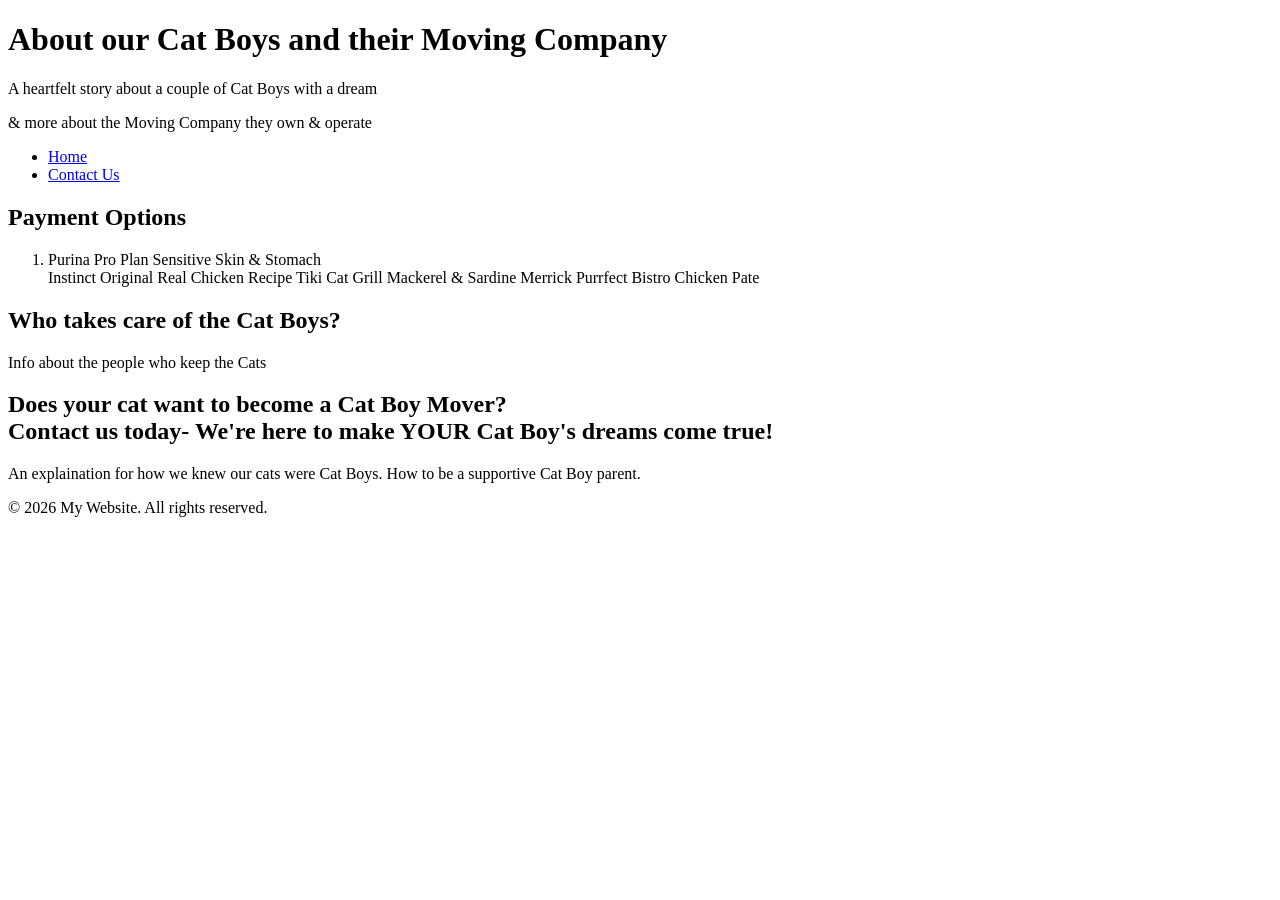
==== about.html @ 1dbc7316 "Add files via upload" ====
<!DOCTYPE html>
<html lang="en">
<head>
    <meta charset="UTF-8">
    <title>About our Cat Boys</title>
</head>

<body>

    <header>
        <h1>About our Cat Boys and their Moving Company</h1>
		<p>A heartfelt story about a couple of Cat Boys with a dream</p>
		<p>& more about the Moving Company they own & operate</p>
    </header>

    <nav>
        <ul>
            <li><a href="index.html">Home</a></li>
            <li><a href="contact.html">Contact Us</a></li>
        </ul>
    </nav>
	<section>
		<h2>Payment Options</h2>
		<ol>
			<li>Purina Pro Plan Sensitive Skin & Stomach</li>
			<l1>Instinct Original Real Chicken Recipe</l1>
			<l1>Tiki Cat Grill Mackerel & Sardine</l1>
			<l1>Merrick Purrfect Bistro Chicken Pate</l1>
		</ol>

		</p>
	</section>

    <section>
        <h2>Who takes care of the Cat Boys?</h2>
        <p>Info about the people who keep the Cats</p>
    </section>

    <section>
        <h2>Does your cat want to become a Cat Boy Mover? <br/>
			Contact us today- We're here to make YOUR Cat Boy's dreams come true!</h2>
        <p>
            An explaination for how we knew our cats were Cat Boys. How to be a supportive Cat Boy parent.
        </p>
    </section>

    <footer>
        <p>© 2026 My Website. All rights reserved.</p>
    </footer>

</body>
</html>
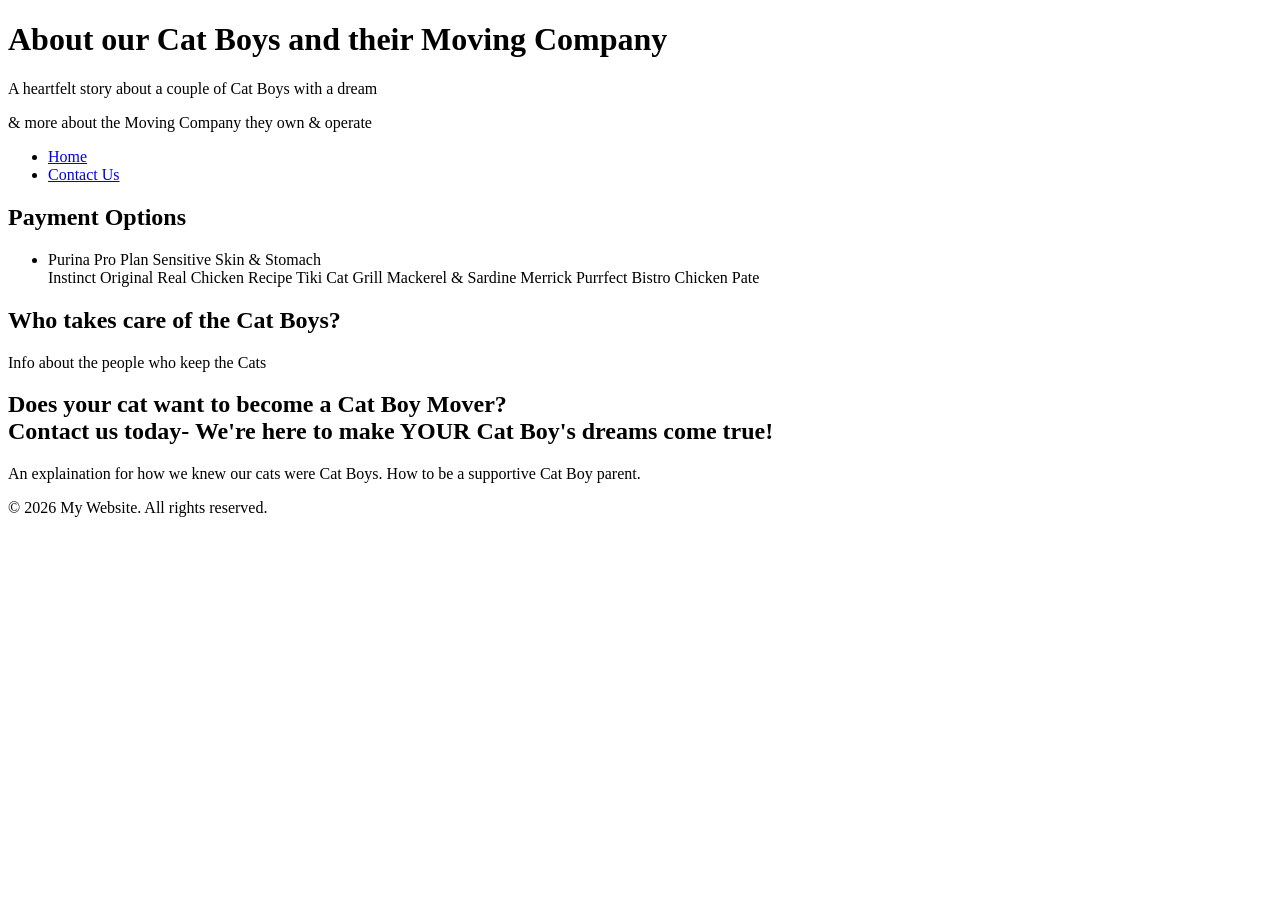
==== commit 7c52d0c7: "Add files via upload" ====
--- a/about.html
+++ b/about.html
@@ -21,12 +21,12 @@
     </nav>
 	<section>
 		<h2>Payment Options</h2>
-		<ol>
+		<ul>
 			<li>Purina Pro Plan Sensitive Skin & Stomach</li>
 			<l1>Instinct Original Real Chicken Recipe</l1>
 			<l1>Tiki Cat Grill Mackerel & Sardine</l1>
 			<l1>Merrick Purrfect Bistro Chicken Pate</l1>
-		</ol>
+		</ul>
 
 		</p>
 	</section>
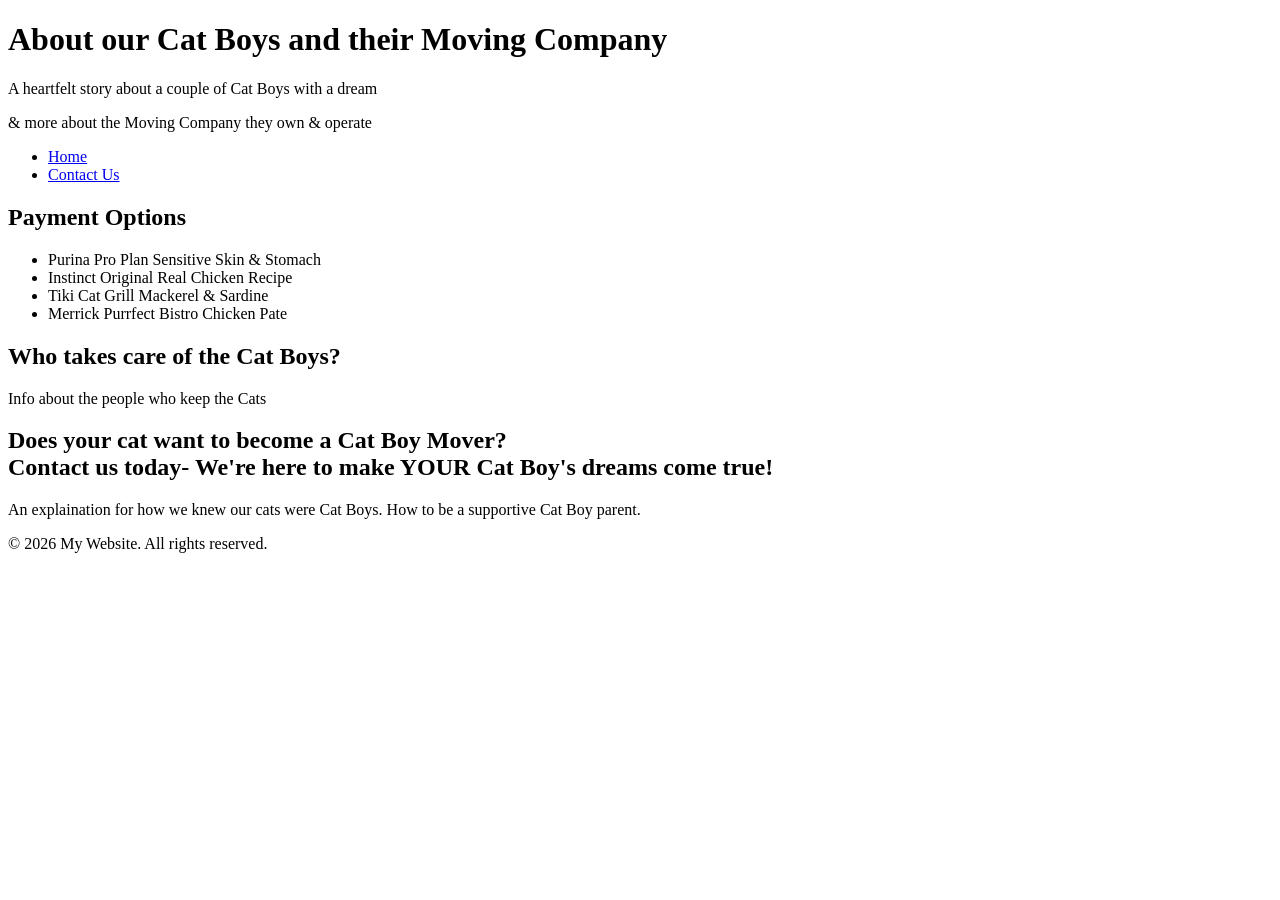
==== commit db860d1e: "Add files via upload" ====
--- a/about.html
+++ b/about.html
@@ -23,9 +23,9 @@
 		<h2>Payment Options</h2>
 		<ul>
 			<li>Purina Pro Plan Sensitive Skin & Stomach</li>
-			<l1>Instinct Original Real Chicken Recipe</l1>
-			<l1>Tiki Cat Grill Mackerel & Sardine</l1>
-			<l1>Merrick Purrfect Bistro Chicken Pate</l1>
+			<li>Instinct Original Real Chicken Recipe</li>
+			<li>Tiki Cat Grill Mackerel & Sardine</li>
+			<li>Merrick Purrfect Bistro Chicken Pate</li>
 		</ul>
 
 		</p>
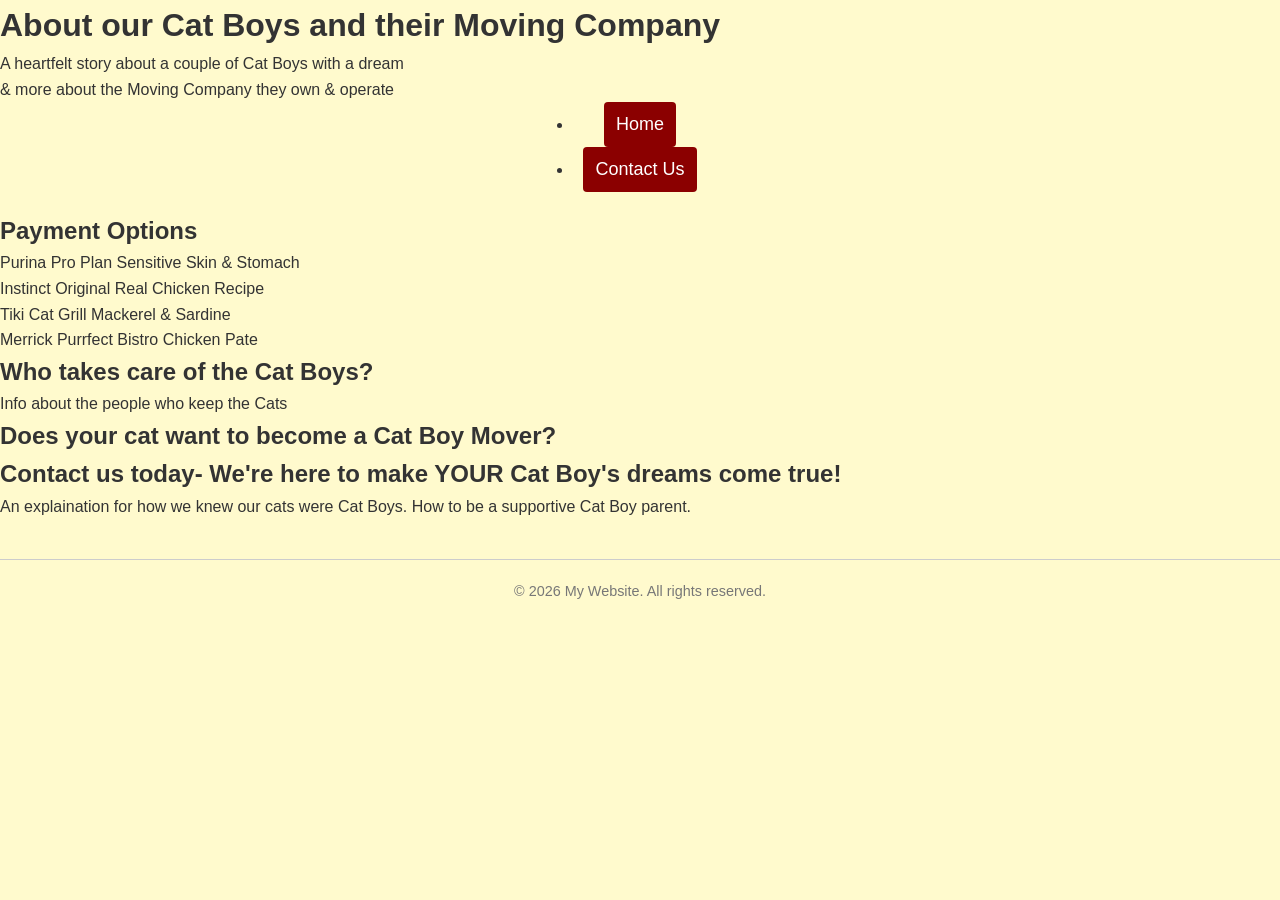
==== commit 8f874908: "Add files via upload" ====
--- a/about.html
+++ b/about.html
@@ -2,9 +2,10 @@
 <html lang="en">
 <head>
     <meta charset="UTF-8">
-    <title>About our Cat Boys</title>
+    <meta name="viewport" content="width=device-width, initial-scale=1.0">
+    <title>About Cat Boy Moving Company</title>
+    <link rel="stylesheet" href="style.css">
 </head>
-
 <body>
 
     <header>
@@ -12,11 +13,12 @@
 		<p>A heartfelt story about a couple of Cat Boys with a dream</p>
 		<p>& more about the Moving Company they own & operate</p>
     </header>
+</div>
 
     <nav>
         <ul>
             <li><a href="index.html">Home</a></li>
-            <li><a href="contact.html">Contact Us</a></li>
+            <li><a href="contactus.html">Contact Us</a></li>
         </ul>
     </nav>
 	<section>
--- a/style.css
+++ b/style.css
@@ -0,0 +1,119 @@
+/* Basic reset */
+* {
+    box-sizing: border-box;
+    margin: 0;
+    padding: 0;
+}
+
+body {
+    background-color: lemonchiffon;
+    color: #333;
+    font-family: 'Arial', sans-serif;
+    line-height: 1.6;
+}
+
+.container {
+    max-width: 960px;
+    margin: 0 auto;
+    padding: 20px;
+}
+
+.title {
+    text-align: center;
+    font-size: 50px;
+    color: darkred;
+    padding: 10px;
+    height: fit-content;
+    border: 3px solid darkred;
+    margin-bottom: 20px;
+}
+
+nav {
+    display: flex;
+    text-align: center;
+    justify-content: space-evenly;
+    margin-bottom: 20px;
+}
+
+nav a {
+    display: inline-block;
+    margin: 0 10px;
+    padding: 8px 12px;
+    font-size: 18px;
+    justify-content: stretch;
+    color: #fff;
+    background-color: darkred;
+    text-decoration: none;
+    border-radius: 4px;
+    transition: background-color 0.3s;
+}
+
+nav a:hover,
+nav a:focus {
+    background-color: #ca6666;
+}
+
+#quote {
+    display: flex;
+    align-content: center;
+    text-align: center;
+    font-style: italic;
+    padding: 16px;
+    border-radius: 4px;
+    font-size: 18px;
+    color: lemonchiffon;
+    background-color: #333;
+    max-width: 400px;
+}
+#team,
+#services {
+    display: inline-flex;
+    flex-direction: column;
+    
+    justify-content: center;
+    font-size: 18px;
+
+}
+
+/* #services {
+    flex-direction: column;
+    align-content: center;
+    display: flex;
+    flex-wrap: wrap;
+    align-items: center;
+    gap: 20px; */
+
+
+/* #services {} {
+    flex-direction: column;
+    position: relative;
+    display: inline-block;
+    align-items: center;
+    width: 75%;
+    border: 2px solid #8B0000; */
+    
+
+#services ul {
+    list-style-type: square;
+    padding-left: 20px;
+}
+
+.intro {
+    text-align: center;
+    font-size: 1.25rem;
+    margin: 20px 0;
+}
+
+footer {
+    text-align: center;
+    font-size: 0.9rem;
+    color: #777;
+    margin-top: 40px;
+    padding-top: 20px;
+    border-top: 1px solid #ccc;
+}
+
+hr {
+    border: 1px solid #8B0000;
+    margin: 40px 0;
+}
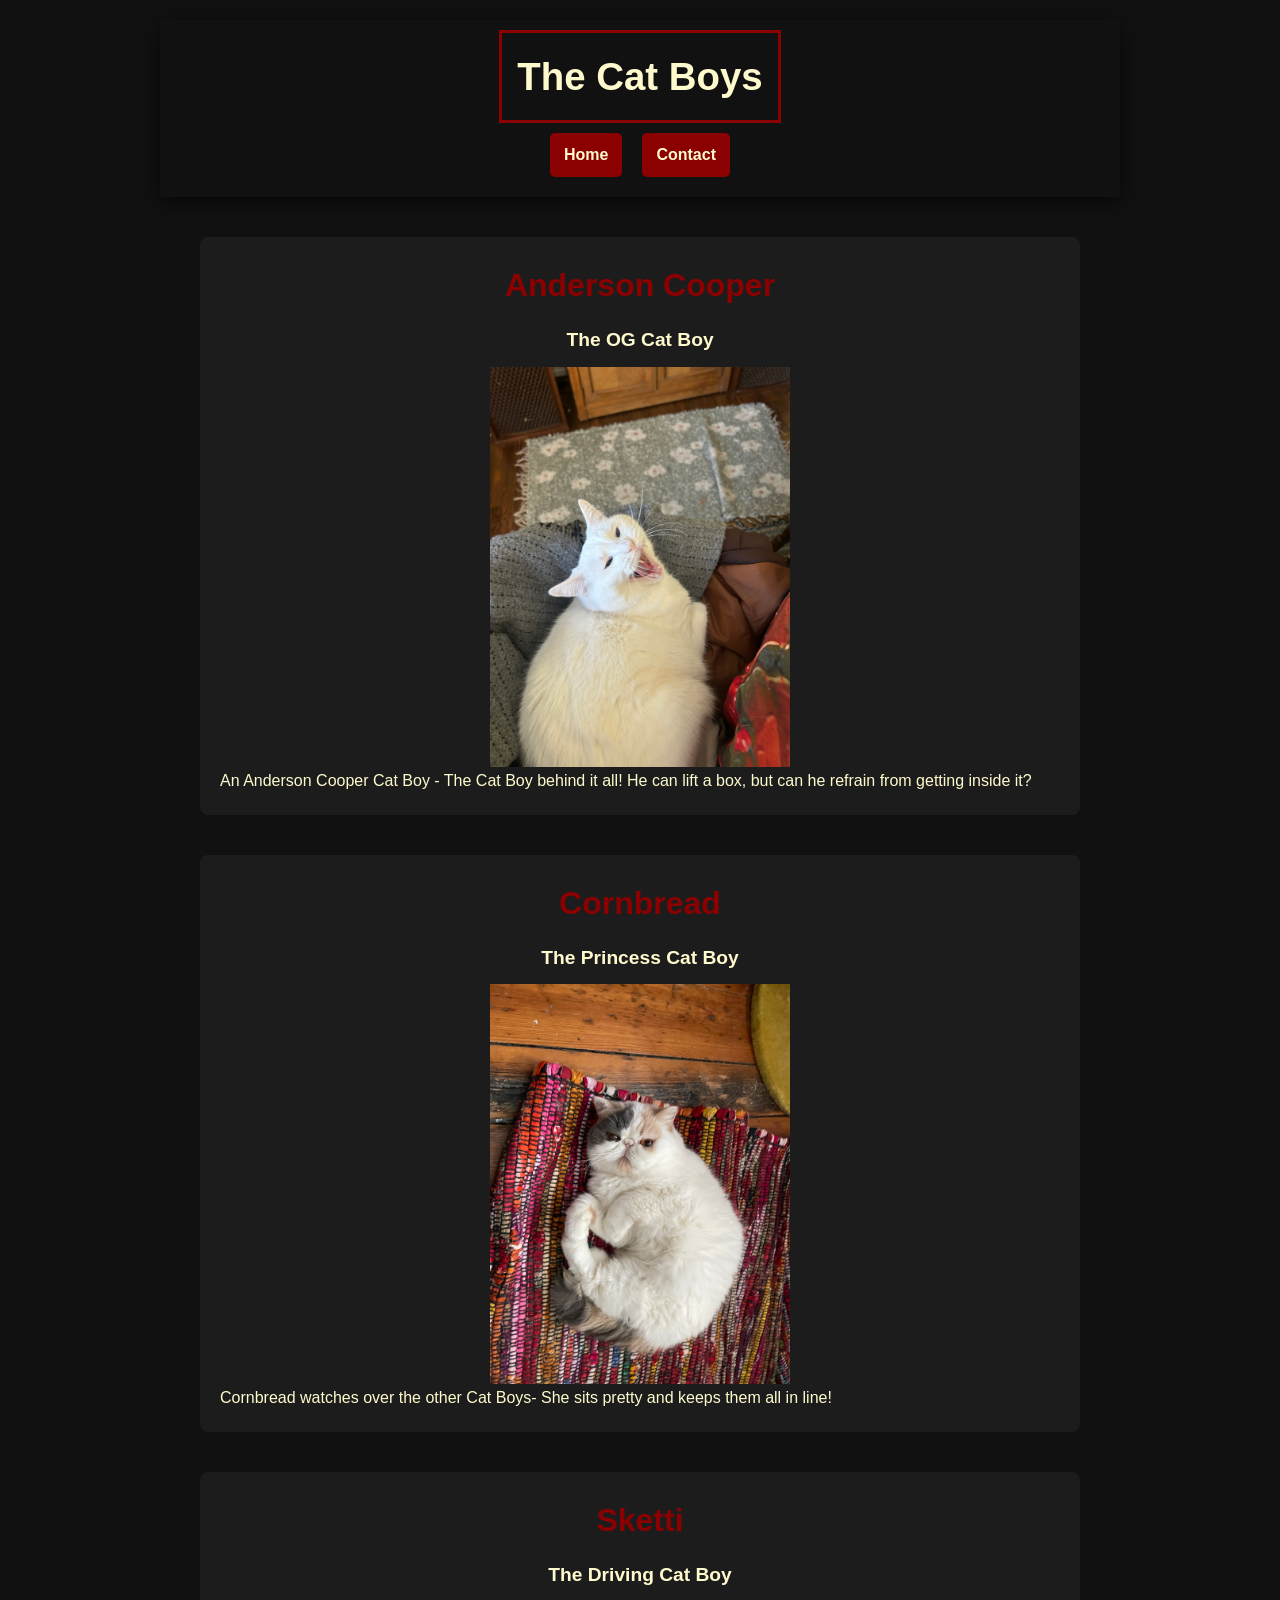
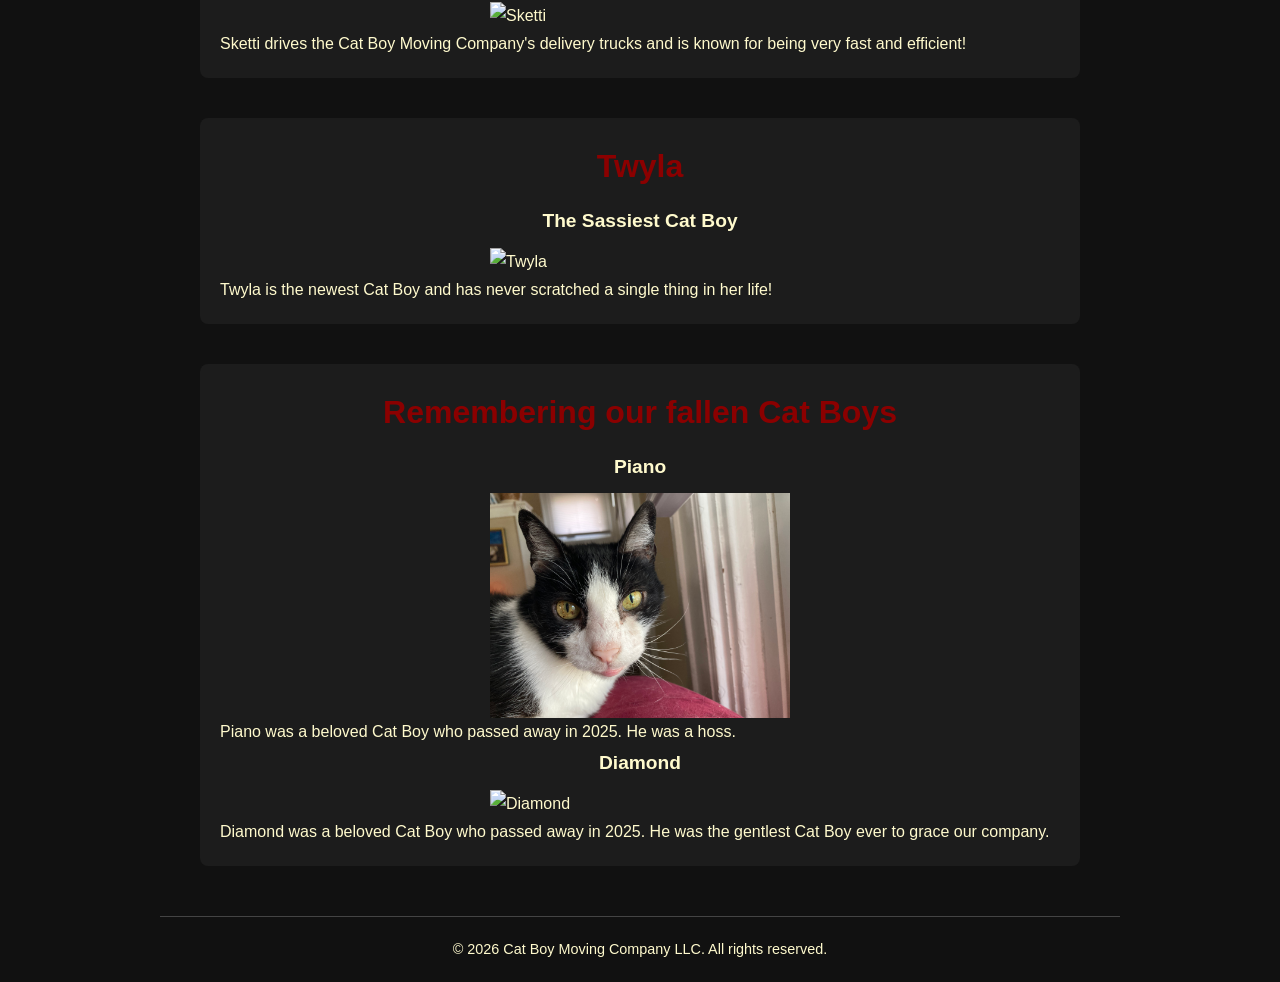
==== commit 3749d62e: "Add files via upload" ====
--- a/about.html
+++ b/about.html
@@ -1,54 +1,58 @@
-<!DOCTYPE html>
+<!doctype html>
 <html lang="en">
-<head>
-    <meta charset="UTF-8">
-    <meta name="viewport" content="width=device-width, initial-scale=1.0">
-    <title>About Cat Boy Moving Company</title>
-    <link rel="stylesheet" href="style.css">
-</head>
-<body>
-
-    <header>
-        <h1>About our Cat Boys and their Moving Company</h1>
-		<p>A heartfelt story about a couple of Cat Boys with a dream</p>
-		<p>& more about the Moving Company they own & operate</p>
-    </header>
-</div>
-
-    <nav>
-        <ul>
-            <li><a href="index.html">Home</a></li>
-            <li><a href="contactus.html">Contact Us</a></li>
-        </ul>
-    </nav>
-	<section>
-		<h2>Payment Options</h2>
-		<ul>
-			<li>Purina Pro Plan Sensitive Skin & Stomach</li>
-			<li>Instinct Original Real Chicken Recipe</li>
-			<li>Tiki Cat Grill Mackerel & Sardine</li>
-			<li>Merrick Purrfect Bistro Chicken Pate</li>
-		</ul>
-
-		</p>
-	</section>
-
-    <section>
-        <h2>Who takes care of the Cat Boys?</h2>
-        <p>Info about the people who keep the Cats</p>
-    </section>
-
-    <section>
-        <h2>Does your cat want to become a Cat Boy Mover? <br/>
-			Contact us today- We're here to make YOUR Cat Boy's dreams come true!</h2>
-        <p>
-            An explaination for how we knew our cats were Cat Boys. How to be a supportive Cat Boy parent.
-        </p>
-    </section>
-
-    <footer>
-        <p>© 2026 My Website. All rights reserved.</p>
-    </footer>
-
-</body>
+    <head>
+        <meta charset="UTF-8" />
+        <meta name="viewport" content="width=device-width, initial-scale=1.0" />
+        <title>Contact Us</title>
+        <link rel="stylesheet" href="style.css" />
+    </head>
+    <body>
+        <div class="container"> 
+            <header>
+                <h1 class="title">The Cat Boys</h1>
+                <nav>
+                    <a href="index.html">Home</a>
+                    <a href="contactus.html">Contact</a>
+                </nav>
+            </header>
+            <main>
+                <section>
+                    <h2>Anderson Cooper</h2>
+                    <p class="anderson">The OG Cat Boy</p>
+                    <img src="images/AndersonCooper.jpeg" alt="Anderson Cooper" />
+                    <p>An Anderson Cooper Cat Boy - The Cat Boy behind it all! He can lift a box, but can he refrain from getting inside it?</p>
+                </section>
+                <section>
+                    <h2>Cornbread</h2>
+                    <p class="cornbread">The Princess Cat Boy</p>
+                    <img src="images/Cornbread.jpeg" alt="Cornbread" />
+                    <p>Cornbread watches over the other Cat Boys- She sits pretty and keeps them all in line!</p>
+                </section>
+                <section>
+                    <h2>Sketti</h2>
+                    <p class="sketti">The Driving Cat Boy</p>
+                    <img src="images/Sketti.jpeg" alt="Sketti" />
+                    <p>Sketti drives the Cat Boy Moving Company's delivery trucks and is known for being very fast and efficient!</p>
+                </section>
+                <section>
+                    <h2>Twyla</h2>
+                    <p class="twyla">The Sassiest Cat Boy</p>
+                    <img src="images/Twyla.jpg" alt="Twyla" />
+                    <p>Twyla is the newest Cat Boy and has never scratched a single thing in her life!</p>
+                </section>
+                <section>
+                    <h2>Remembering our fallen Cat Boys</h2>
+                    <p class="piano">Piano</p>
+                    <img src="images/Piano.jpeg" alt="Piano" />
+                    <p>Piano was a beloved Cat Boy who passed away in 2025. He was a hoss.</p>
+                    <p class ="diamond">Diamond</p>
+                    <img src="images/Diamond.jpg" alt="Diamond" />
+                    <p>Diamond was a beloved Cat Boy who passed away in 2025. He was the gentlest Cat Boy ever to grace our company.</p>
+                </section>
+            </main>
+            <footer>
+                <p>&copy; 2026 Cat Boy Moving Company LLC. All rights reserved.</p>
+            </footer>
+        </div>
+    </body>
 </html>
--- a/style.css
+++ b/style.css
@@ -1,119 +1,170 @@
-/* Basic reset */
+/* style.css */
 * {
-    box-sizing: border-box;
     margin: 0;
     padding: 0;
+    box-sizing: border-box;
 }
 
+/* BODY */
 body {
-    background-color: lemonchiffon;
-    color: #333;
-    font-family: 'Arial', sans-serif;
-    line-height: 1.6;
+    font-family: Arial, sans-serif;
+    background-color: #111;
+    color: lemonchiffon;
+    line-height:1.75;
 }
 
+/* CONTAINER */
 .container {
-    max-width: 960px;
+    max-width: 1000px;
     margin: 0 auto;
     padding: 20px;
 }
 
+/* HEADER */
+header {
+    position: sticky;
+    top: 0;
+    background-color: #111;
+    z-index: 1000;
+    box-shadow: 0 6px 18px rgba(0,0,0,0.6);
+    text-align: center;
+    margin-bottom: 0;
+    padding: 10px 0;
+}
+
 .title {
+    font-size: 2.4rem;
+    color: lemonchiffon;
+    border: 3px solid darkred;
+    padding: 10px 15px;
+    display: inline-block;
+}
+
+/* NAVIGATION */
+nav {
+    background-color: transparent;
+    padding: 10px 0;
+    display: flex;
+    justify-content: center;
+    gap: 20px;
+    z-index: 1000;
+}
+
+nav a {
+    padding: 8px 14px;
+    background-color: darkred;
+    color: lemonchiffon;
+    text-decoration: none;
+    border-radius: 5px;
+    font-weight: bold;
+    transition: 0.3s ease;
+}
+
+nav a:hover {
+    background-color: #333;
+}
+
+/* SECTIONS */
+section {
+    margin: 40px;
+    padding: 20px;
+    background-color: #1c1c1c;
+    border-radius: 8px;
+}
+
+/* QUOTE SECTION */
+#quote {
+    background-color: lemonchiffon;
+    color: darkred;
     text-align: center;
-    font-size: 50px;
-    color: darkred;
-    padding: 10px;
-    height: fit-content;
-    border: 3px solid darkred;
+    font-size: 1.8rem;
+    font-weight: bold;
+    padding: 10px 0px;
+    margin: 20px 0px;
+    border: solid lemonchiffon;
+}
+
+/* SERVICES */
+#services {
+    text-align: center;
+    padding:100px 20px;
+}
+
+#services img {
+    width: 500px;
+    border-radius: 10px;
     margin-bottom: 20px;
 }
 
-nav {
+#services ul {
+    list-style: none;
+    
+}
+#services h2{
+    font-weight: bold;
+    font-size: 2.5rem;
+    margin-bottom: 20px;
+    color: darkred;
+}
+#services li {
+    margin: 10px 0;
+    font-size: 1.2rem;
+    border-bottom: 2px solid darkred;
+    padding: 10px 0;
     display: flex;
-    text-align: center;
-    justify-content: space-evenly;
-    margin-bottom: 20px;
+    justify-content: center;
 }
 
-nav a {
-    display: inline-block;
-    margin: 0 10px;
-    padding: 8px 12px;
-    font-size: 18px;
-    justify-content: stretch;
-    color: #fff;
-    background-color: darkred;
-    text-decoration: none;
-    border-radius: 4px;
-    transition: background-color 0.3s;
-}
-
-nav a:hover,
-nav a:focus {
-    background-color: #ca6666;
-}
-
-#quote {
-    display: flex;
-    align-content: center;
-    text-align: center;
-    font-style: italic;
-    padding: 16px;
-    border-radius: 4px;
-    font-size: 18px;
-    color: lemonchiffon;
-    background-color: #333;
-    max-width: 400px;
-}
-#team,
-#services {
-    display: inline-flex;
-    flex-direction: column;
-    
-    justify-content: center;
-    font-size: 18px;
-
-}
-
-/* #services {
-    flex-direction: column;
-    align-content: center;
-    display: flex;
-    flex-wrap: wrap;
-    align-items: center;
-    gap: 20px; */
-
-
-/* #services {} {
-    flex-direction: column;
-    position: relative;
-    display: inline-block;
-    align-items: center;
-    width: 75%;
-    border: 2px solid #8B0000; */
-    
-
-#services ul {
-    list-style-type: square;
-    padding-left: 20px;
-}
-
+/* INTRO TEXT */
 .intro {
     text-align: center;
-    font-size: 1.25rem;
+    font-size: 1.5rem;
     margin: 20px 0;
 }
 
+/* FOOTER */
 footer {
     text-align: center;
+    margin-top: 50px;
+    padding-top: 20px;
+    border-top: 1px solid #444;
     font-size: 0.9rem;
-    color: #777;
-    margin-top: 40px;
-    padding-top: 20px;
-    border-top: 1px solid #ccc;
+    color: lemonchiffon;
 }
 
-hr {
-    border: 1px solid #8B0000;
-    margin: 40px 0;
+/* CONTACT US */
+.contact-info, .hours-location-title {
+    text-align: center;
+}.call-text-email {
+    text-align: left;
+    line-height: 1.5;
+    font-size: 1.3rem;
+    font-weight: bold;
+    padding-top: 10px;
 }
+.phone-number, .email-address, .hours-location-content{
+    text-align: left;
+    font-size: 1.1rem;
+    margin: 5px;
+    padding: 0px;
+}
+
+/* ABOUT US */
+h2 {
+    font-size: 2rem;
+    text-align: center;
+    color: darkred;
+    margin-bottom: 10px;
+}
+.anderson, .cornbread, .sketti, .twyla, .piano, .diamond {
+    text-align: center;
+    font-size: 1.2rem;
+    font-weight: bold;
+    margin-bottom: 10px;
+}
+img {
+    width: 300px;
+    display: block;
+    margin-left: auto;
+    margin-right: auto;
+}
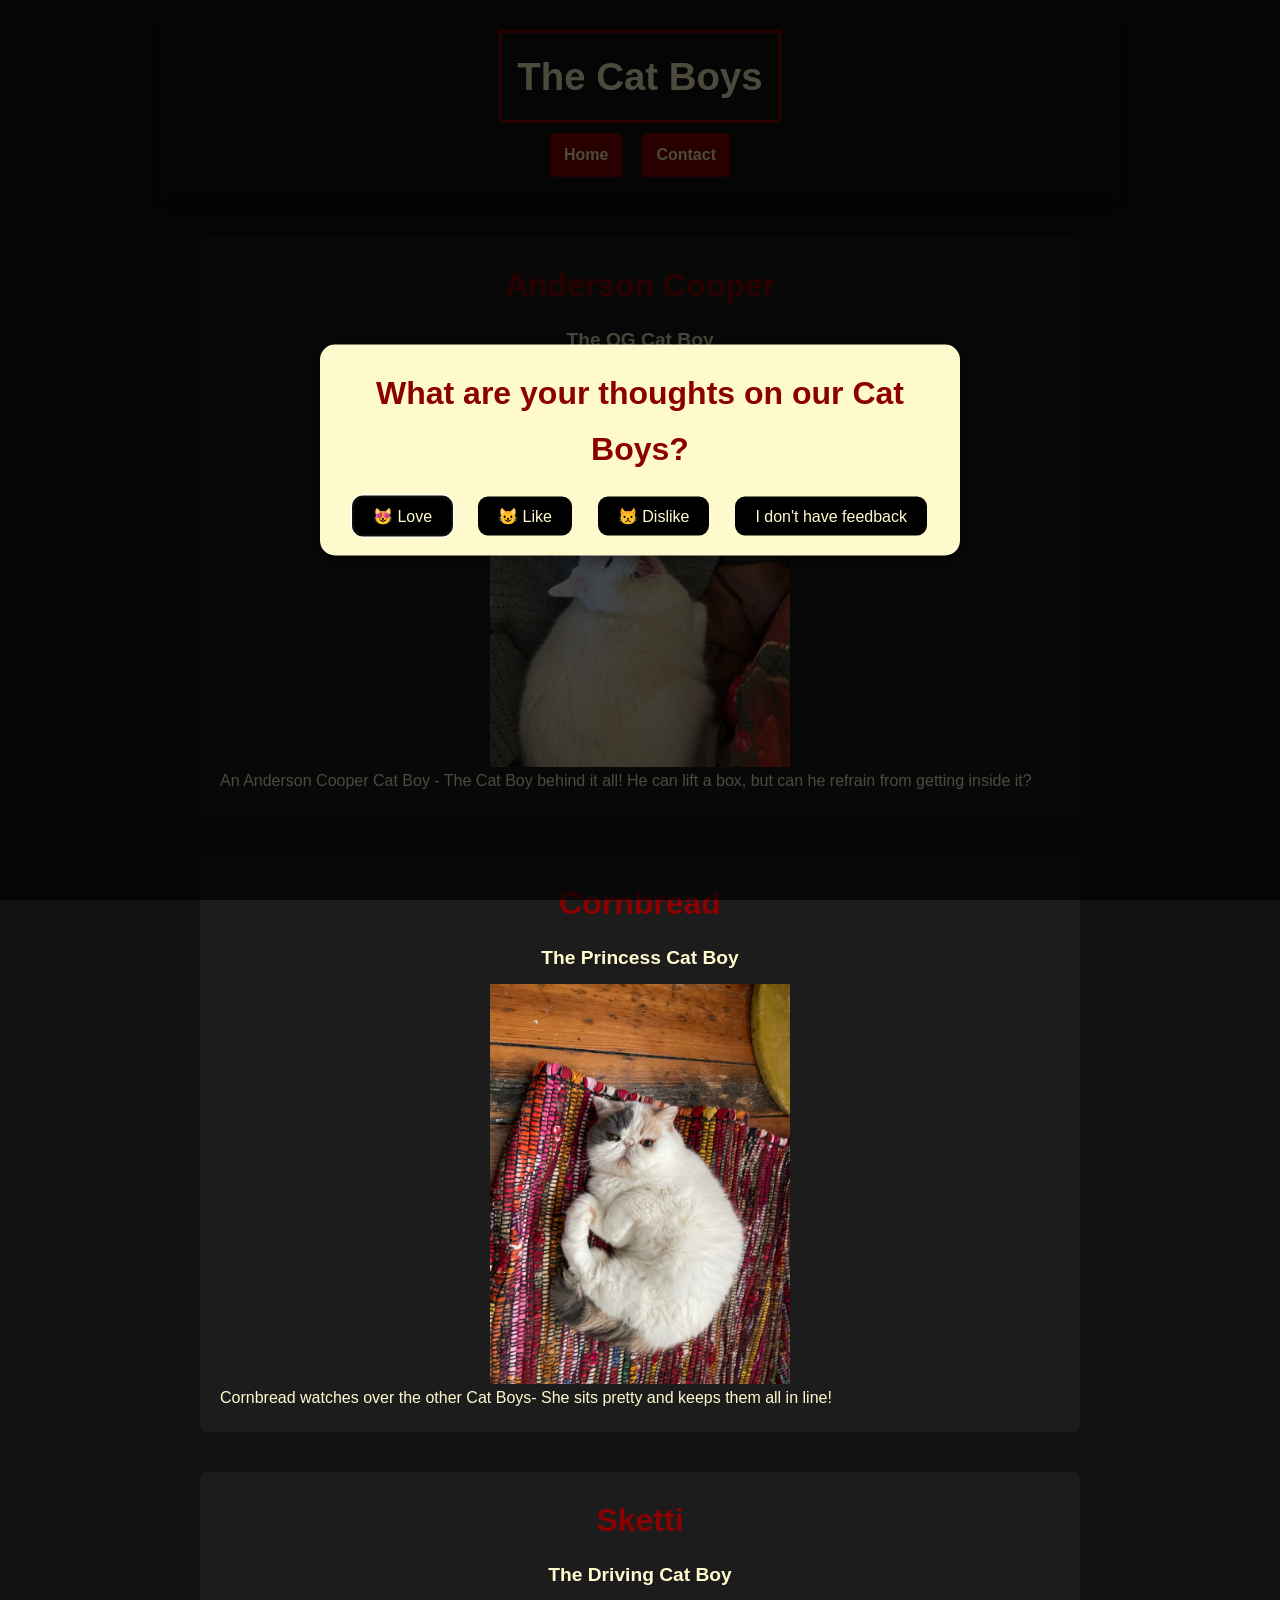
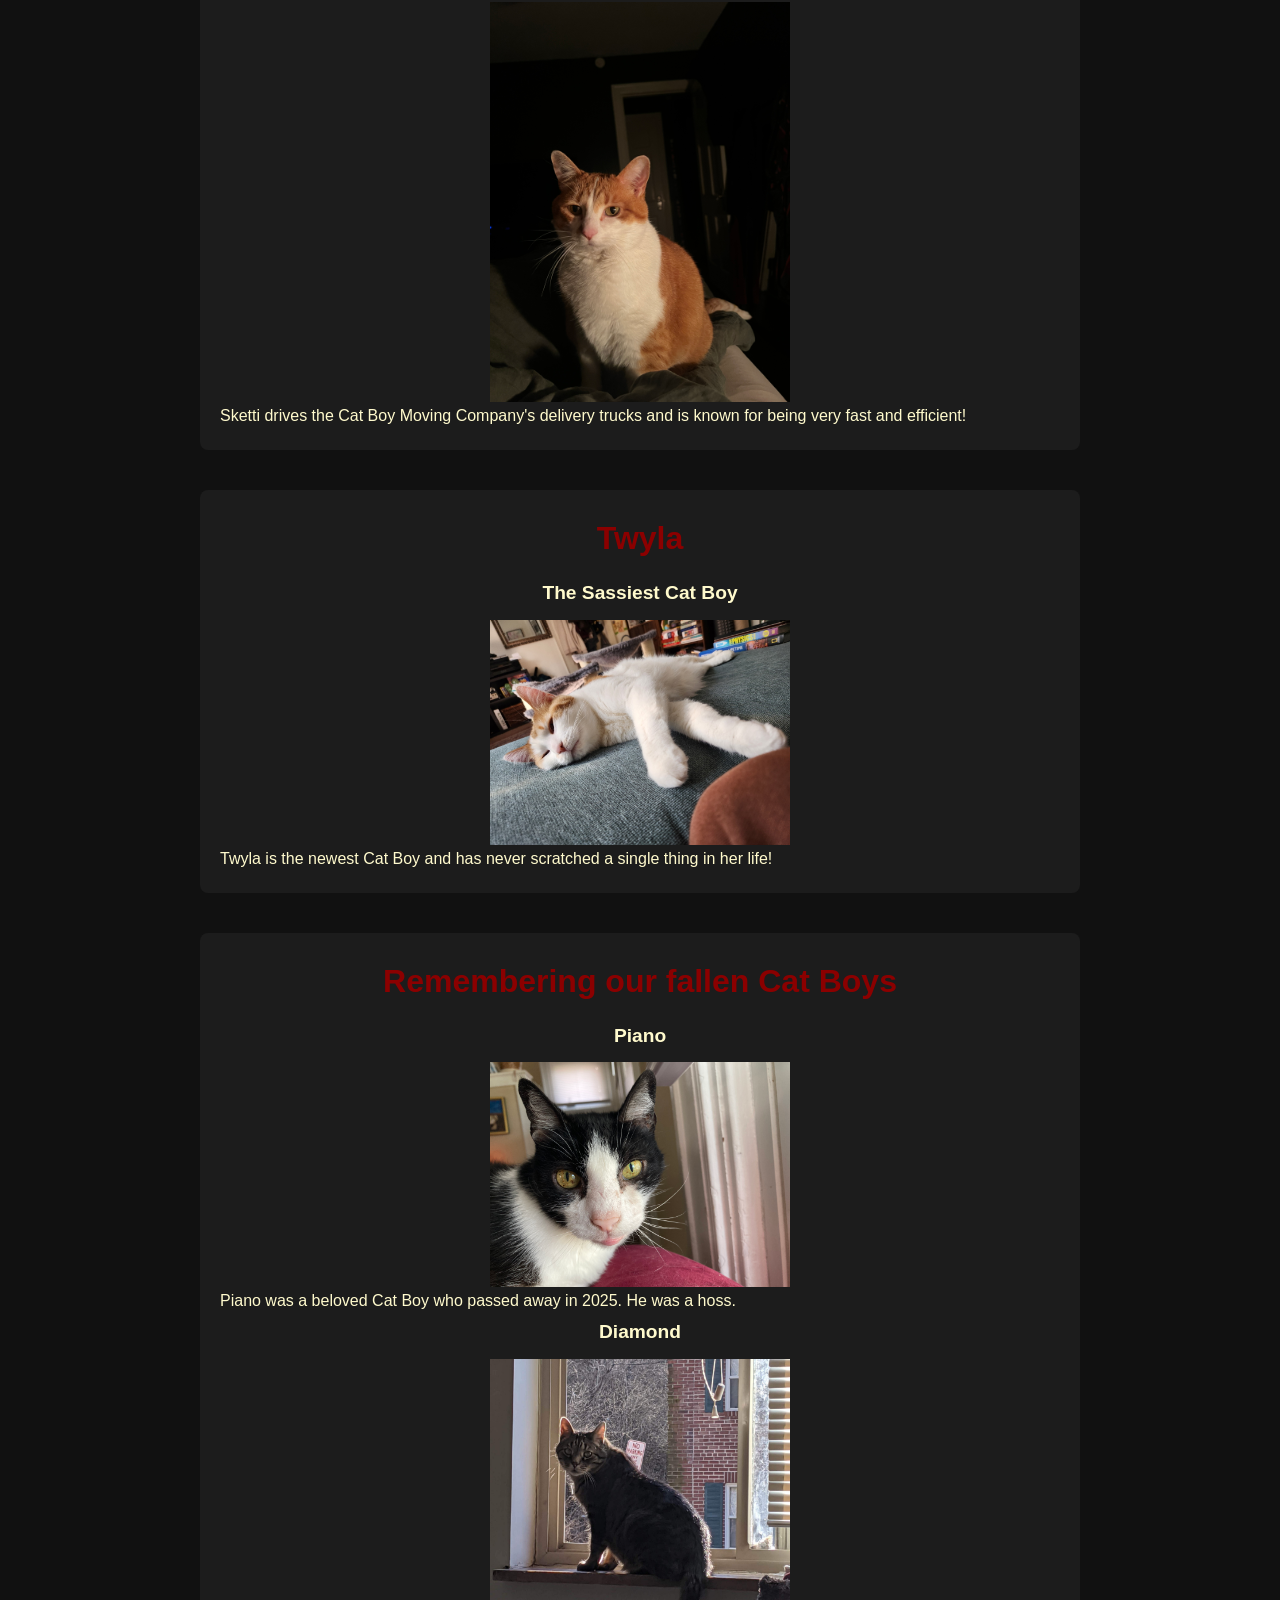
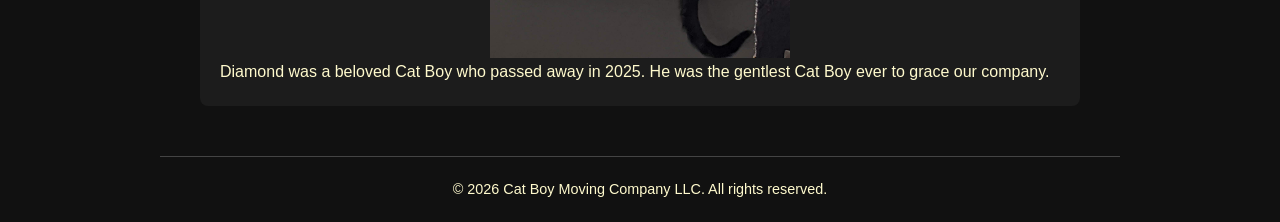
==== commit 8d76cdf6: "Add files via upload" ====
--- a/about.html
+++ b/about.html
@@ -19,19 +19,19 @@
                 <section>
                     <h2>Anderson Cooper</h2>
                     <p class="anderson">The OG Cat Boy</p>
-                    <img src="images/AndersonCooper.jpeg" alt="Anderson Cooper" />
+                    <img src="images/AndersonCooper.jpg" alt="Anderson Cooper" />
                     <p>An Anderson Cooper Cat Boy - The Cat Boy behind it all! He can lift a box, but can he refrain from getting inside it?</p>
                 </section>
                 <section>
                     <h2>Cornbread</h2>
                     <p class="cornbread">The Princess Cat Boy</p>
-                    <img src="images/Cornbread.jpeg" alt="Cornbread" />
+                    <img src="images/Cornbread.jpg" alt="Cornbread" />
                     <p>Cornbread watches over the other Cat Boys- She sits pretty and keeps them all in line!</p>
                 </section>
                 <section>
                     <h2>Sketti</h2>
                     <p class="sketti">The Driving Cat Boy</p>
-                    <img src="images/Sketti.jpeg" alt="Sketti" />
+                    <img src="images/Sketti.jpg" alt="Sketti" />
                     <p>Sketti drives the Cat Boy Moving Company's delivery trucks and is known for being very fast and efficient!</p>
                 </section>
                 <section>
@@ -43,13 +43,23 @@
                 <section>
                     <h2>Remembering our fallen Cat Boys</h2>
                     <p class="piano">Piano</p>
-                    <img src="images/Piano.jpeg" alt="Piano" />
+                    <img src="images/Piano.jpg" alt="Piano" />
                     <p>Piano was a beloved Cat Boy who passed away in 2025. He was a hoss.</p>
                     <p class ="diamond">Diamond</p>
                     <img src="images/Diamond.jpg" alt="Diamond" />
                     <p>Diamond was a beloved Cat Boy who passed away in 2025. He was the gentlest Cat Boy ever to grace our company.</p>
                 </section>
             </main>
+            <script src="script.js"></script>
+            <dialog id="feedback">
+                <h2>What are your thoughts on our Cat Boys?</h2>
+                <div class="button-group">
+                    <button id="love-btn">😻 Love</button>
+                    <button id="like-btn">😺 Like</button>
+                    <button id="dislike-btn">😾 Dislike</button>
+                    <button id="no-feedback-btn">I don't have feedback</button>
+                </div>               
+            </dialog>
             <footer>
                 <p>&copy; 2026 Cat Boy Moving Company LLC. All rights reserved.</p>
             </footer>
--- a/style.css
+++ b/style.css
@@ -72,7 +72,7 @@
     border-radius: 8px;
 }
 
-/* QUOTE SECTION */
+/* QUOTE BOX */
 #quote {
     background-color: lemonchiffon;
     color: darkred;
@@ -167,4 +167,100 @@
     display: block;
     margin-left: auto;
     margin-right: auto;
+}
+/* FEEDBACK POPUP */
+dialog#feedback {
+    position: fixed;
+    top: 50%;
+    left: 50%;
+    transform: translate(-50%, -50%);
+    border: none;
+    border-radius: 15px;
+    padding: 20px;
+    background-color: lemonchiffon;
+    color: darkred;
+    text-align: center;
+    box-shadow: 0 4px 20px rgba(0,0,0,0.5);
+}
+
+dialog#feedback::backdrop {
+    background-color: rgba(0,0,0,0.7);
+}
+
+.button-group {
+    display: flex;
+    flex-direction: row;
+    justify-content: space-around;
+    margin-top: 20px;
+}
+
+.button-group button {
+    padding: 10px 20px;
+    border: none;
+    border-radius: 10px;
+    background-color: black;
+    color: lemonchiffon;
+    font-size: 16px;
+    cursor: pointer;
+    transition: background-color 0.3s;
+}
+
+.button-group button:hover {
+    background-color: #333;
+}
+
+/* QUOTE FORM */
+.quote-form-section {
+    margin-top: 40px;
+    padding: 20px;
+    background-color: #222;
+    border-radius: 10px;
+}
+
+.form-group {
+    margin-bottom: 20px;
+    display: flex;
+    flex-direction: column;
+}
+
+.form-group label {
+    margin-bottom: 8px;
+    font-weight: bold;
+    color: lemonchiffon;
+}
+
+.form-group input,
+.form-group select,
+.form-group textarea {
+    padding: 10px;
+    border: 1px solid darkred;
+    border-radius: 5px;
+    background-color: #111;
+    color: lemonchiffon;
+    font-family: Arial, sans-serif;
+    font-size: 14px;
+}
+
+.form-group input:focus,
+.form-group select:focus,
+.form-group textarea:focus {
+    outline: none;
+    border-color: #ff6347;
+    box-shadow: 0 0 5px rgba(255, 99, 71, 0.5);
+}
+
+.submit-btn {
+    padding: 12px 30px;
+    border: none;
+    border-radius: 10px;
+    background-color: darkred;
+    color: lemonchiffon;
+    font-size: 16px;
+    font-weight: bold;
+    cursor: pointer;
+    transition: background-color 0.3s;
+}
+
+.submit-btn:hover {
+    background-color: #b22222;
 }
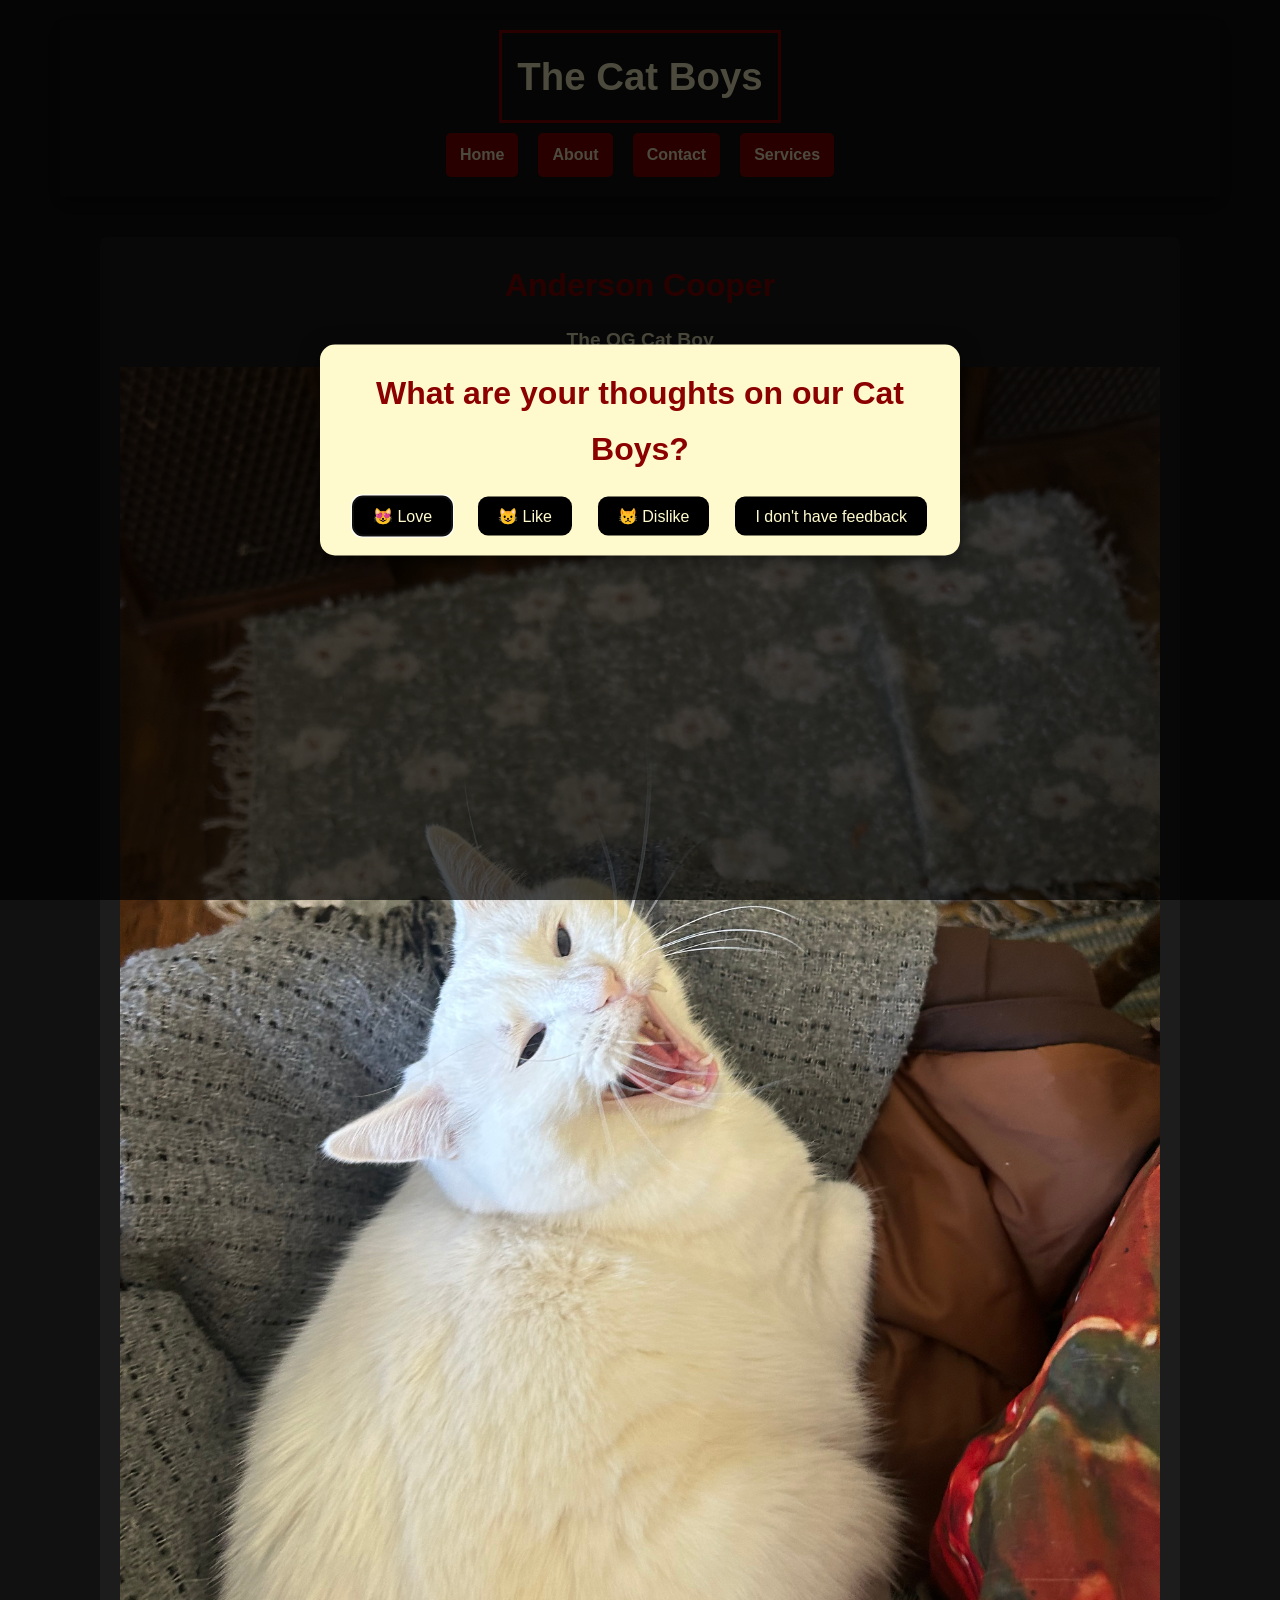
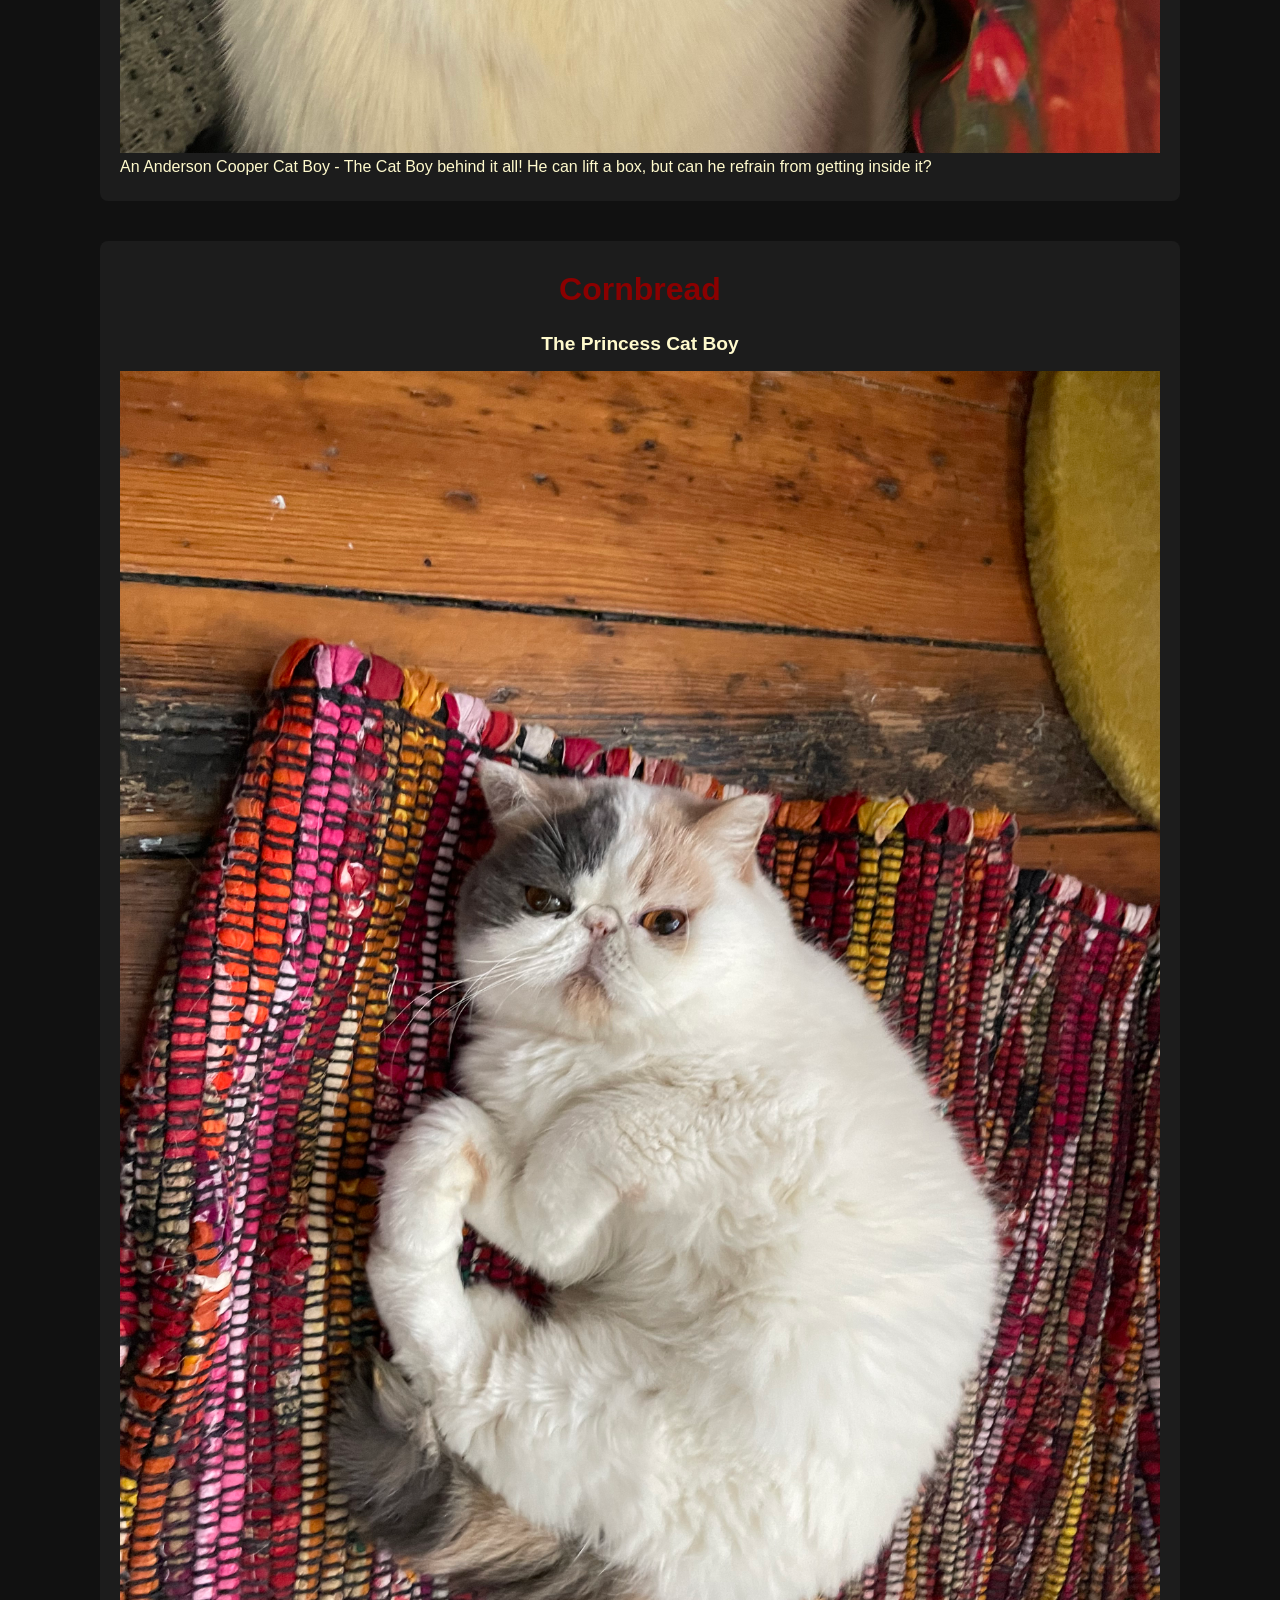
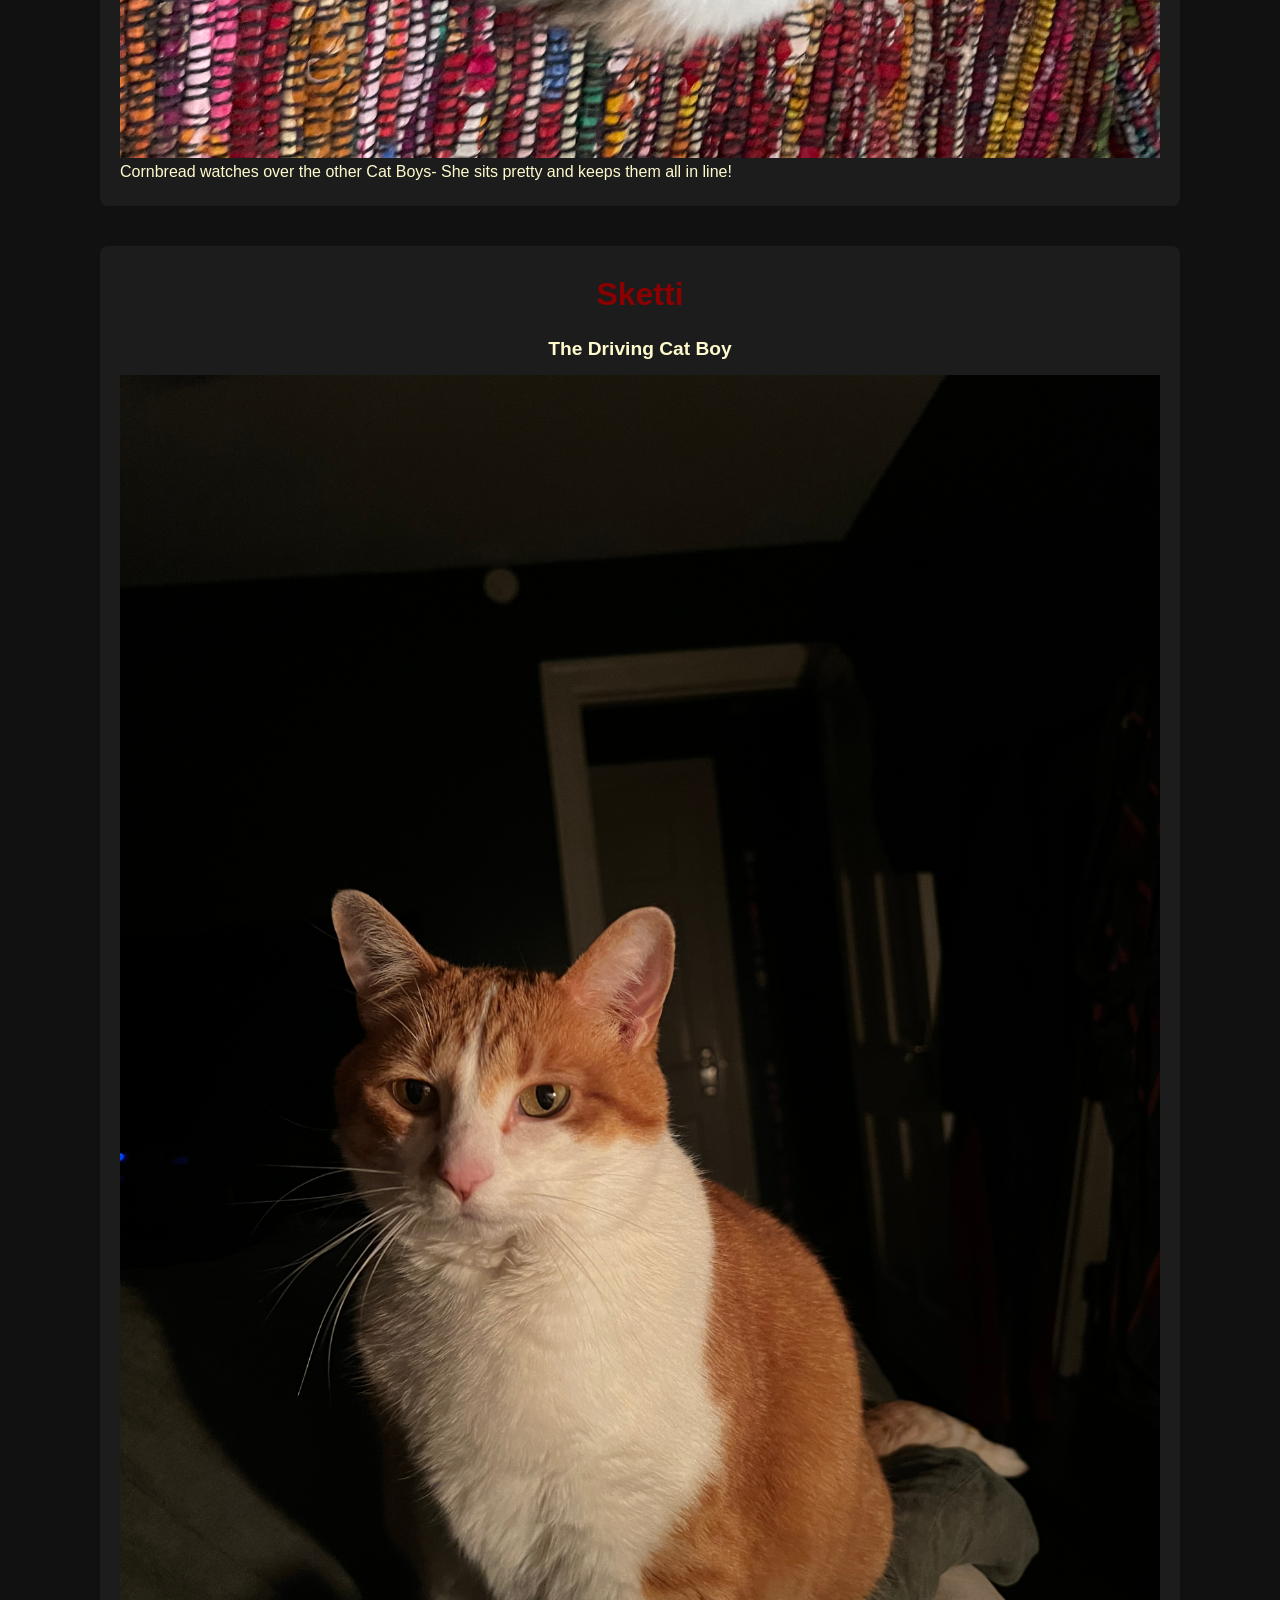
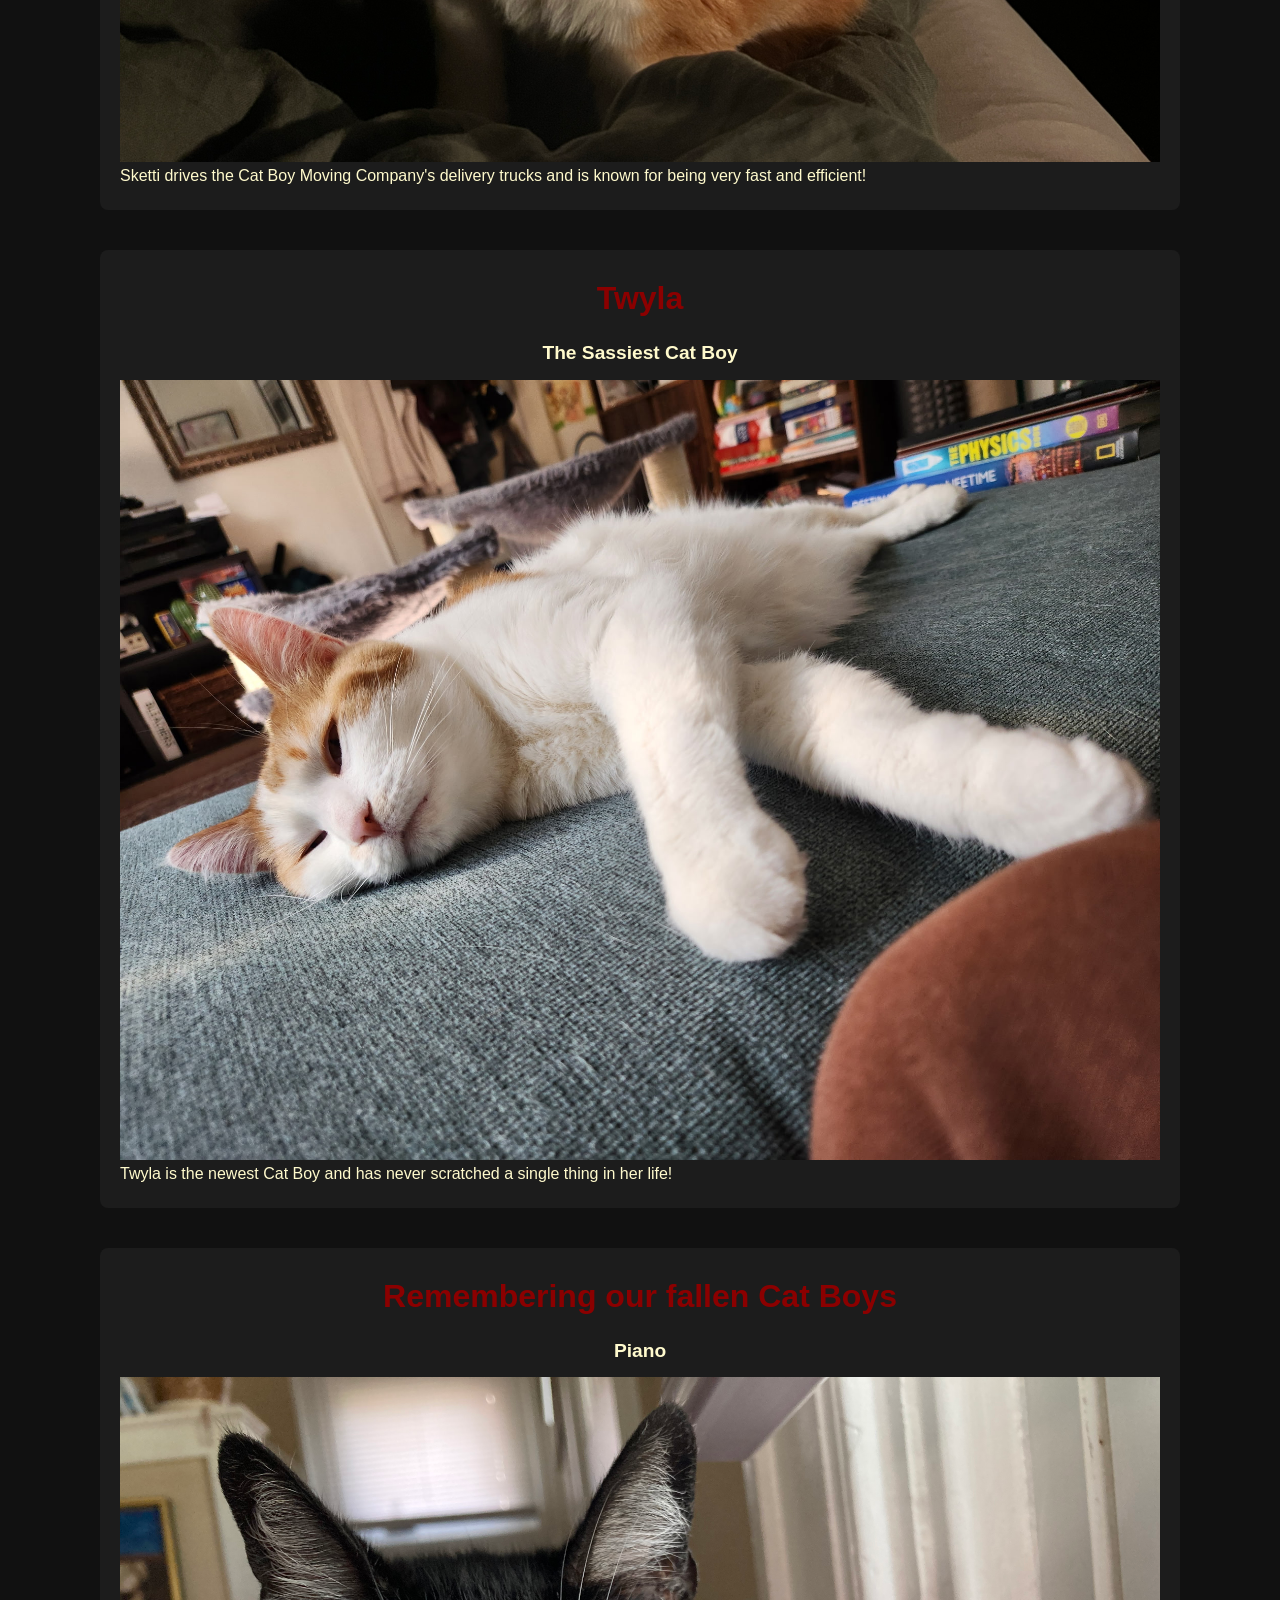
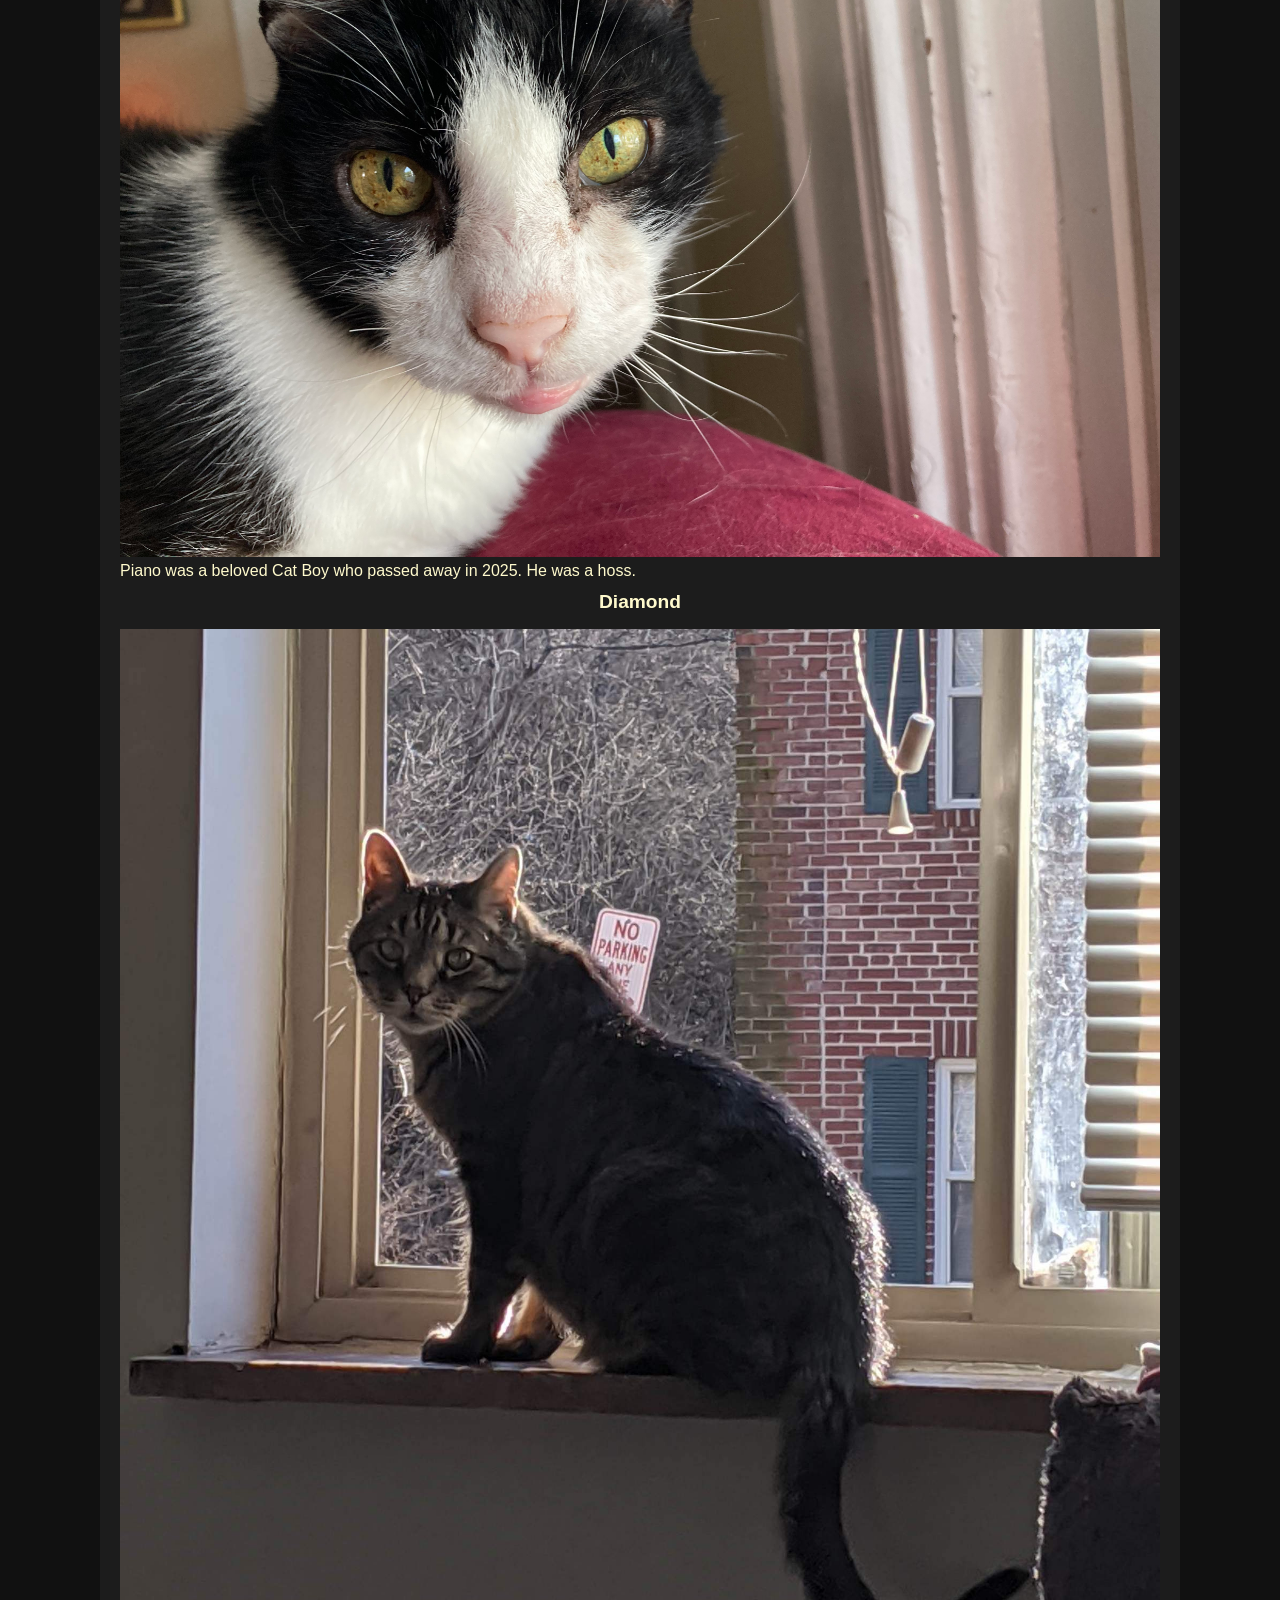
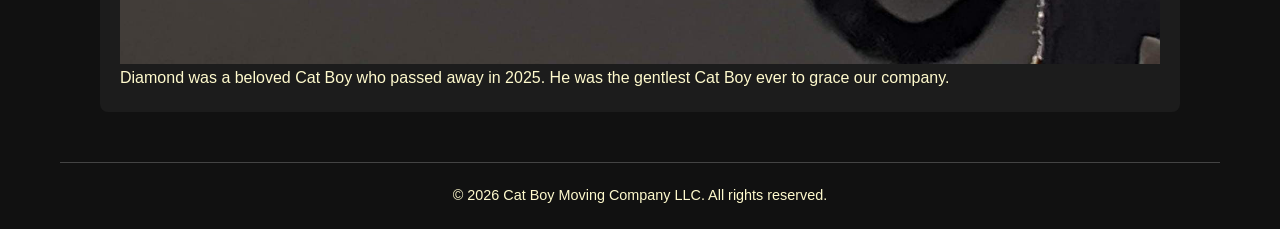
==== commit f4b9e508: "Add files via upload" ====
--- a/about.html
+++ b/about.html
@@ -12,7 +12,9 @@
                 <h1 class="title">The Cat Boys</h1>
                 <nav>
                     <a href="index.html">Home</a>
+                    <a href="about.html">About</a>
                     <a href="contactus.html">Contact</a>
+                    <a href="index.html#services">Services</a>
                 </nav>
             </header>
             <main>
--- a/style.css
+++ b/style.css
@@ -15,7 +15,7 @@
 
 /* CONTAINER */
 .container {
-    max-width: 1000px;
+    max-width: 1200px;
     margin: 0 auto;
     padding: 20px;
 }
@@ -30,6 +30,10 @@
     text-align: center;
     margin-bottom: 0;
     padding: 10px 0;
+    display: flex;
+    flex-direction: column;
+    align-items: center;
+    justify-content: center;
 }
 
 .title {
@@ -38,6 +42,25 @@
     border: 3px solid darkred;
     padding: 10px 15px;
     display: inline-block;
+}
+
+.nav-toggle {
+    display: none;
+    background: transparent;
+    border: none;
+    cursor: pointer;
+    padding: 12px;
+    margin-right: 10px;
+}
+
+.nav-toggle span {
+    display: block;
+    width: 26px;
+    height: 3px;
+    margin: 5px 0;
+    background-color: lemonchiffon;
+    border-radius: 2px;
+    transition: transform 0.3s ease, opacity 0.3s ease;
 }
 
 /* NAVIGATION */
@@ -163,7 +186,8 @@
     margin-bottom: 10px;
 }
 img {
-    width: 300px;
+    max-width: 100%;
+    height: auto;
     display: block;
     margin-left: auto;
     margin-right: auto;
@@ -263,4 +287,99 @@
 
 .submit-btn:hover {
     background-color: #b22222;
+}
+
+/* RESPONSIVE LAYOUT */
+@media (max-width: 1024px) {
+    .container {
+        padding: 16px;
+    }
+
+    header {
+        padding: 12px 0;
+    }
+
+    .title {
+        font-size: 2rem;
+    }
+
+    nav {
+        flex-wrap: wrap;
+        gap: 12px;
+        padding: 8px 0;
+    }
+
+    section {
+        margin: 32px 16px;
+        padding: 18px;
+    }
+
+    #services {
+        padding: 80px 16px;
+    }
+
+    #services img {
+        width: 100%;
+        max-width: 100%;
+    }
+}
+
+@media (max-width: 768px) {
+    body {
+        font-size: 0.95rem;
+    }
+
+    .container {
+        padding: 14px;
+    }
+
+    .title {
+        font-size: 1.8rem;
+    }
+
+    section {
+        margin: 24px 0;
+        padding: 16px;
+    }
+
+    .button-group {
+        flex-direction: column;
+        gap: 12px;
+    }
+
+    .quote-form-section {
+        padding: 16px;
+    }
+}
+
+@media (max-width: 480px) {
+    .title {
+        font-size: 1.6rem;
+    }
+
+    header {
+        padding: 10px 0;
+    }
+
+    nav {
+        gap: 10px;
+    }
+
+    .form-group input,
+    .form-group select,
+    .form-group textarea {
+        font-size: 14px;
+    }
+
+    .submit-btn,
+    .button-group button {
+        width: 100%;
+        font-size: 14px;
+        padding: 10px 16px;
+    }
+
+    section {
+        margin: 20px 0;
+        padding: 14px;
+    }
 }
